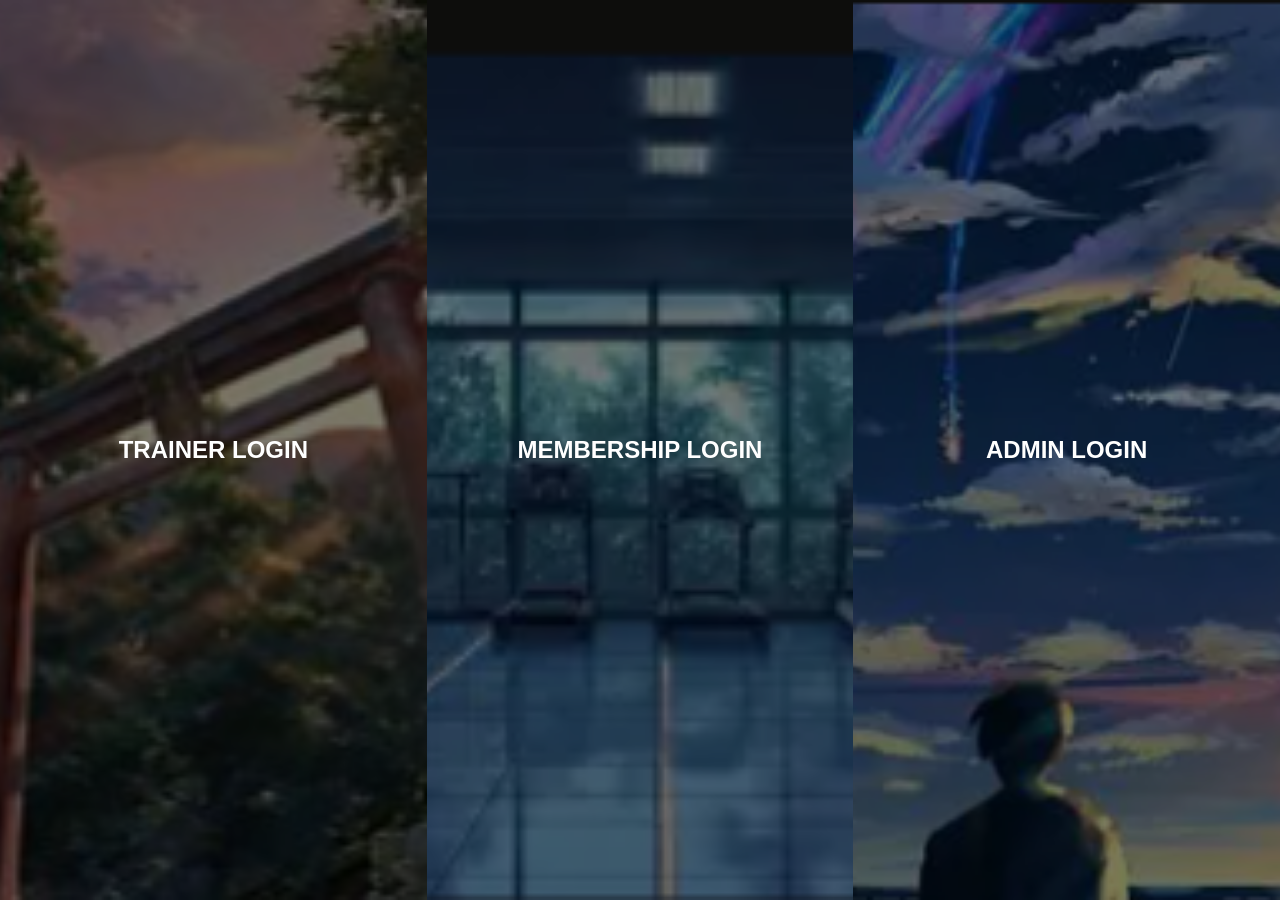
==== index.html @ ae7cd1a1 "Use index page for GitHub Pages Co-authored-by: Copilot <223556219+Copilot@users.noreply.github.com>" ====
<!DOCTYPE html>
<html lang="en">
<head>
    <meta charset="UTF-8">
    <meta name="viewport" content="width=device-width, initial-scale=1.0">
    <title>Gym Login Page</title>
    <link rel="stylesheet" href="style.css">
</head>
<body>
    <div class="portal-container">
         
        <!--TRAINER LOGIN-->
        <a href="trainer-login.html" class="portal-box">
            <img src="images/image1.png" alt="Trainer Login">
            <div class="overlay"></div>
            <div class="title">TRAINER LOGIN</div>
        </a>

        <!-- MEMBERSHIP LOGIN -->
        <a href="membership-login.html" class="portal-box">
            <img src="images/image2.png" alt="Membership Login">
            <div class="overlay"></div>
            <div class="title">MEMBERSHIP LOGIN</div>
        </a>

        <!-- ADMIN LOGIN -->
        <a href="admin-login.html" class="portal-box">
            <img src="images/image3.png" alt="Admin Login">
            <div class="overlay"></div>
            <div class="title">ADMIN LOGIN</div>
        </a>
    </div>
</body>
</html>
---- style.css ----
* {
    box-sizing: border-box;
}

body {
    margin: 0;
    font-family: Arial, sans-serif;
}

.portal-container {
    display: flex;
    height: 100vh;
}

.portal-box {
    position: relative;
    width: 33.333%;
    height: 100vh;
    overflow: hidden;
    color: white;
    text-decoration: none;
}

.portal-box img {
    width: 100%;
    height: 100%;
    object-fit: cover;
}

.overlay {
    position: absolute;
    inset: 0;
    background: rgba(0, 0, 0, 0.5);
}

.title {
    position: absolute;
    top: 50%;
    width: 100%;
    text-align: center;
    font-size: 24px;
    font-weight: bold;
    transform: translateY(-50%);
}
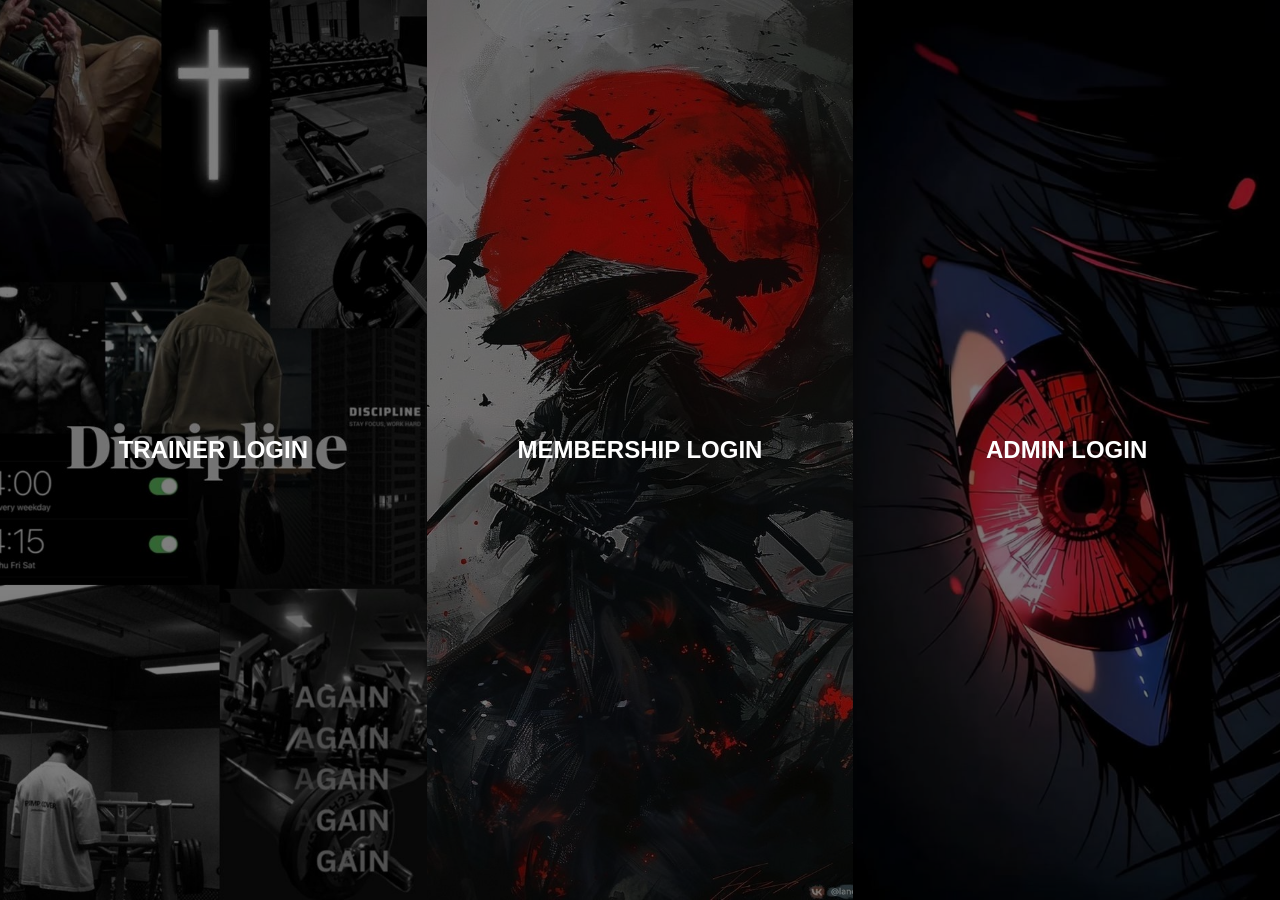
==== commit 45eed8d9: "Fix GitHub Pages landing page Co-authored-by: Copilot <223556219+Copilot@users.noreply.github.com>" ====
--- a/index.html
+++ b/index.html
@@ -11,24 +11,24 @@
          
         <!--TRAINER LOGIN-->
         <a href="trainer-login.html" class="portal-box">
-            <img src="images/image1.png" alt="Trainer Login">
+            <img src="images/download (1).jpeg" alt="Trainer Login">
             <div class="overlay"></div>
             <div class="title">TRAINER LOGIN</div>
         </a>
 
         <!-- MEMBERSHIP LOGIN -->
         <a href="membership-login.html" class="portal-box">
-            <img src="images/image2.png" alt="Membership Login">
+            <img src="images/download.jpeg" alt="Membership Login">
             <div class="overlay"></div>
             <div class="title">MEMBERSHIP LOGIN</div>
         </a>
 
         <!-- ADMIN LOGIN -->
         <a href="admin-login.html" class="portal-box">
-            <img src="images/image3.png" alt="Admin Login">
+            <img src="images/download (3).jpeg" alt="Admin Login">
             <div class="overlay"></div>
             <div class="title">ADMIN LOGIN</div>
         </a>
     </div>
 </body>
-</html>+</html>
